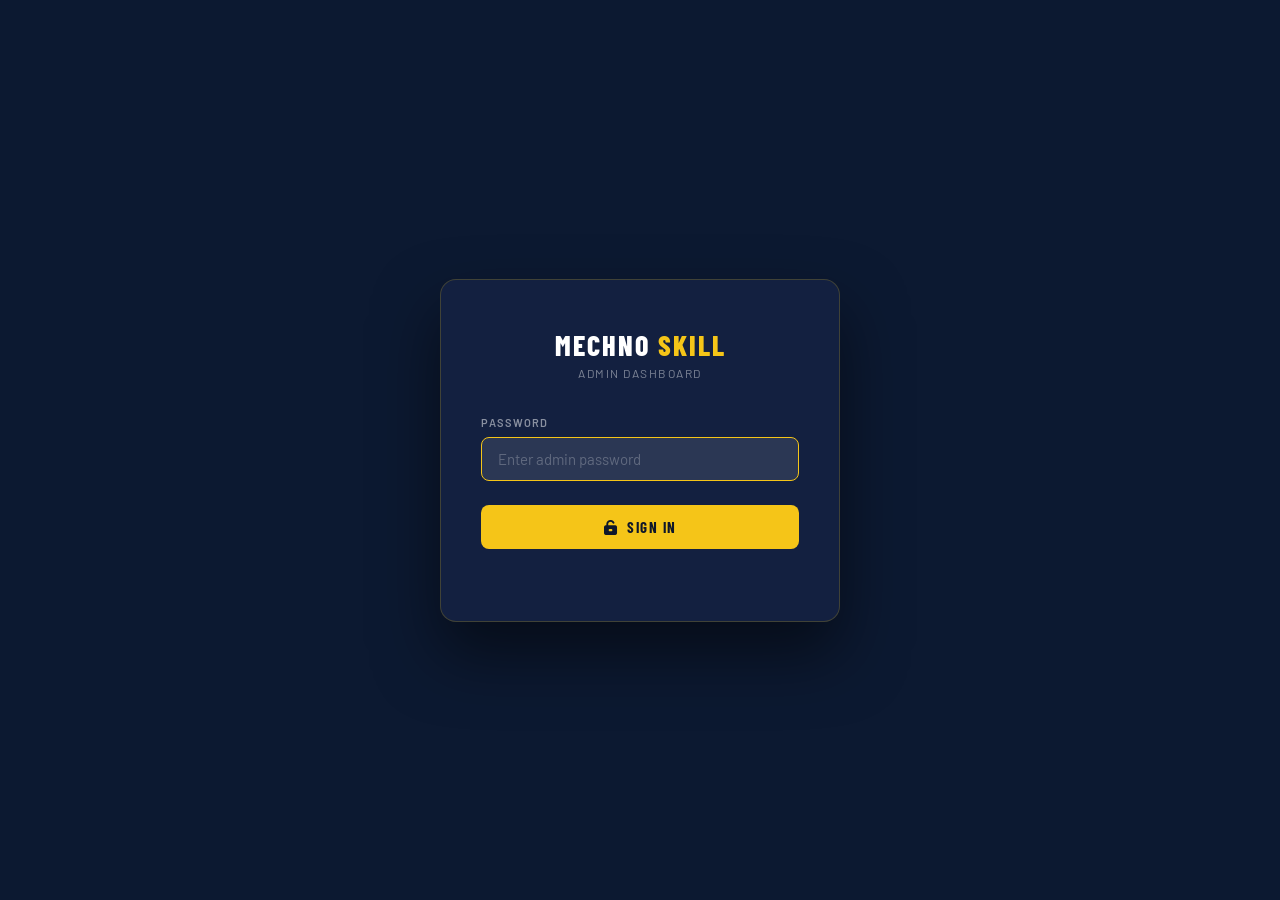
==== admin.html @ 9f1d414a "Redesign: light/white theme + admin dashboard - Full CSS overhaul: dark → white/light theme with nav" ====
<!DOCTYPE html>
<html lang="en">
<head>
  <meta charset="UTF-8" />
  <meta name="viewport" content="width=device-width, initial-scale=1.0" />
  <title>Mechno Skill — Admin Dashboard</title>

  <!-- Google Fonts (same as main site) -->
  <link rel="preconnect" href="https://fonts.googleapis.com" />
  <link rel="preconnect" href="https://fonts.gstatic.com" crossorigin />
  <link href="https://fonts.googleapis.com/css2?family=Barlow+Condensed:wght@400;600;700;800&family=Barlow:wght@400;500&family=Rajdhani:wght@400;600;700" rel="stylesheet" />

  <!-- Font Awesome -->
  <link rel="stylesheet" href="https://cdnjs.cloudflare.com/ajax/libs/font-awesome/6.5.0/css/all.min.css" />

  <style>
    /* ─── CSS Variables ─────────────────────────────────────────── */
    :root {
      --admin-bg: #f8fafc;
      --admin-sidebar: #0c1931;
      --admin-header: #ffffff;
      --admin-accent: #f5c518;
      --admin-blue: #2563eb;
      --admin-text: #0f172a;
      --admin-text-2: #64748b;
      --admin-border: #e2e8f0;
      --admin-card: #ffffff;
      --admin-input-bg: #f1f5f9;
      --admin-success: #22c55e;
      --admin-danger: #ef4444;
      --font-head: 'Barlow Condensed', sans-serif;
      --font-body: 'Barlow', sans-serif;
    }

    /* ─── Reset & Base ──────────────────────────────────────────── */
    *, *::before, *::after { box-sizing: border-box; margin: 0; padding: 0; }

    html, body {
      height: 100%;
      font-family: var(--font-body);
      font-size: 15px;
      color: var(--admin-text);
      background: var(--admin-bg);
    }

    /* ─── Login Overlay ─────────────────────────────────────────── */
    #login-overlay {
      position: fixed;
      inset: 0;
      background: var(--admin-sidebar);
      display: flex;
      align-items: center;
      justify-content: center;
      z-index: 9999;
      transition: transform 0.5s cubic-bezier(0.4, 0, 0.2, 1), opacity 0.5s ease;
    }

    #login-overlay.slide-up {
      transform: translateY(-100%);
      opacity: 0;
      pointer-events: none;
    }

    .login-card {
      background: #132040;
      border: 1px solid rgba(245, 197, 24, 0.2);
      border-radius: 16px;
      padding: 48px 40px 40px;
      width: 100%;
      max-width: 400px;
      box-shadow: 0 32px 64px rgba(0,0,0,0.5);
      text-align: center;
    }

    .login-card.shake {
      animation: shake 0.45s ease;
    }

    @keyframes shake {
      0%,100% { transform: translateX(0); }
      15%      { transform: translateX(-10px); }
      30%      { transform: translateX(10px); }
      45%      { transform: translateX(-8px); }
      60%      { transform: translateX(8px); }
      75%      { transform: translateX(-5px); }
      90%      { transform: translateX(5px); }
    }

    .login-logo {
      font-family: var(--font-head);
      font-size: 28px;
      font-weight: 800;
      letter-spacing: 2px;
      color: #fff;
      margin-bottom: 4px;
    }

    .login-logo span { color: var(--admin-accent); }

    .login-sub {
      font-size: 12px;
      color: rgba(255,255,255,0.45);
      letter-spacing: 1.5px;
      text-transform: uppercase;
      margin-bottom: 36px;
    }

    .login-label {
      display: block;
      text-align: left;
      font-size: 11px;
      font-weight: 600;
      letter-spacing: 1px;
      text-transform: uppercase;
      color: rgba(255,255,255,0.5);
      margin-bottom: 8px;
    }

    .login-input {
      width: 100%;
      padding: 12px 16px;
      background: rgba(255,255,255,0.07);
      border: 1px solid rgba(255,255,255,0.12);
      border-radius: 8px;
      color: #fff;
      font-family: var(--font-body);
      font-size: 15px;
      outline: none;
      transition: border-color 0.2s;
      margin-bottom: 24px;
    }

    .login-input:focus {
      border-color: var(--admin-accent);
      background: rgba(255,255,255,0.1);
    }

    .login-input::placeholder { color: rgba(255,255,255,0.25); }

    .login-btn {
      width: 100%;
      padding: 13px;
      background: var(--admin-accent);
      color: #0f172a;
      font-family: var(--font-head);
      font-size: 15px;
      font-weight: 700;
      letter-spacing: 1.5px;
      text-transform: uppercase;
      border: none;
      border-radius: 8px;
      cursor: pointer;
      transition: background 0.2s, transform 0.15s;
    }

    .login-btn:hover { background: #e6b800; transform: translateY(-1px); }
    .login-btn:active { transform: translateY(0); }

    .login-error {
      margin-top: 12px;
      font-size: 13px;
      color: var(--admin-danger);
      min-height: 20px;
    }

    /* ─── Admin Layout ──────────────────────────────────────────── */
    #admin-layout {
      display: none;
      flex-direction: column;
      height: 100vh;
    }

    #admin-layout.visible {
      display: flex;
    }

    /* Header */
    #admin-header {
      height: 64px;
      min-height: 64px;
      background: var(--admin-header);
      border-bottom: 1px solid var(--admin-border);
      display: flex;
      align-items: center;
      justify-content: space-between;
      padding: 0 24px 0 0;
      box-shadow: 0 1px 4px rgba(0,0,0,0.07);
      z-index: 100;
    }

    .header-brand {
      display: flex;
      align-items: center;
      gap: 0;
      height: 100%;
    }

    .header-sidebar-toggle {
      display: none;
      width: 64px;
      height: 64px;
      align-items: center;
      justify-content: center;
      background: none;
      border: none;
      color: var(--admin-text-2);
      font-size: 20px;
      cursor: pointer;
    }

    .header-title {
      font-family: var(--font-head);
      font-size: 20px;
      font-weight: 800;
      letter-spacing: 1px;
      color: var(--admin-sidebar);
      padding-left: 24px;
    }

    .header-title span { color: var(--admin-accent); }

    .header-actions { display: flex; align-items: center; gap: 12px; }

    .header-badge {
      font-size: 11px;
      font-weight: 600;
      letter-spacing: 0.5px;
      color: var(--admin-text-2);
      background: var(--admin-input-bg);
      padding: 4px 10px;
      border-radius: 20px;
      border: 1px solid var(--admin-border);
    }

    .btn-logout {
      display: flex;
      align-items: center;
      gap: 7px;
      padding: 8px 16px;
      background: none;
      border: 1px solid var(--admin-border);
      border-radius: 8px;
      color: var(--admin-text-2);
      font-family: var(--font-body);
      font-size: 13px;
      font-weight: 500;
      cursor: pointer;
      transition: background 0.2s, color 0.2s;
    }

    .btn-logout:hover {
      background: #fef2f2;
      color: var(--admin-danger);
      border-color: #fecaca;
    }

    /* Body (sidebar + main) */
    .admin-body {
      display: flex;
      flex: 1;
      overflow: hidden;
    }

    /* Sidebar */
    #admin-sidebar {
      width: 260px;
      min-width: 260px;
      background: var(--admin-sidebar);
      display: flex;
      flex-direction: column;
      overflow-y: auto;
      transition: transform 0.3s ease;
    }

    .sidebar-section-label {
      font-size: 10px;
      font-weight: 700;
      letter-spacing: 2px;
      text-transform: uppercase;
      color: rgba(255,255,255,0.3);
      padding: 20px 20px 8px;
    }

    .sidebar-nav { list-style: none; padding: 0 10px; }

    .sidebar-nav li a {
      display: flex;
      align-items: center;
      gap: 12px;
      padding: 11px 14px;
      border-radius: 8px;
      color: rgba(255,255,255,0.65);
      text-decoration: none;
      font-family: var(--font-body);
      font-size: 14px;
      font-weight: 500;
      transition: background 0.18s, color 0.18s;
      cursor: pointer;
    }

    .sidebar-nav li a i {
      width: 18px;
      text-align: center;
      font-size: 14px;
      flex-shrink: 0;
    }

    .sidebar-nav li a:hover {
      background: rgba(255,255,255,0.07);
      color: #fff;
    }

    .sidebar-nav li a.active {
      background: var(--admin-accent);
      color: #0f172a;
      font-weight: 700;
    }

    .sidebar-nav li a.active i { color: #0f172a; }

    .sidebar-divider {
      height: 1px;
      background: rgba(255,255,255,0.08);
      margin: 12px 20px;
    }

    .sidebar-bottom { padding: 10px 10px 20px; margin-top: auto; }

    .sidebar-bottom a {
      display: flex;
      align-items: center;
      gap: 12px;
      padding: 11px 14px;
      border-radius: 8px;
      color: rgba(255,255,255,0.5);
      text-decoration: none;
      font-size: 14px;
      font-weight: 500;
      transition: background 0.18s, color 0.18s;
      cursor: pointer;
    }

    .sidebar-bottom a:hover {
      background: rgba(255,255,255,0.07);
      color: rgba(255,255,255,0.85);
    }

    .sidebar-bottom a i { width: 18px; text-align: center; font-size: 14px; }

    /* Main area */
    #admin-main {
      flex: 1;
      overflow-y: auto;
      padding: 32px;
      background: var(--admin-bg);
    }

    .section-header {
      margin-bottom: 24px;
    }

    .section-header h2 {
      font-family: var(--font-head);
      font-size: 26px;
      font-weight: 800;
      letter-spacing: 0.5px;
      color: var(--admin-text);
    }

    .section-header p {
      color: var(--admin-text-2);
      font-size: 14px;
      margin-top: 4px;
    }

    /* Content sections */
    .content-section { display: none; }
    .content-section.active { display: block; }

    /* Card */
    .admin-card {
      background: var(--admin-card);
      border: 1px solid var(--admin-border);
      border-radius: 12px;
      padding: 28px;
      box-shadow: 0 1px 4px rgba(0,0,0,0.05);
      margin-bottom: 24px;
    }

    .card-title {
      font-family: var(--font-head);
      font-size: 14px;
      font-weight: 700;
      letter-spacing: 1.5px;
      text-transform: uppercase;
      color: var(--admin-text-2);
      margin-bottom: 20px;
      padding-bottom: 12px;
      border-bottom: 1px solid var(--admin-border);
    }

    /* Form fields */
    .form-group {
      margin-bottom: 20px;
    }

    .form-label {
      display: block;
      font-size: 11px;
      font-weight: 700;
      letter-spacing: 1px;
      text-transform: uppercase;
      color: var(--admin-text-2);
      margin-bottom: 7px;
    }

    .form-hint {
      font-size: 12px;
      color: var(--admin-text-2);
      margin-top: 5px;
      font-style: italic;
      font-weight: 400;
      text-transform: none;
      letter-spacing: 0;
    }

    .form-input,
    .form-textarea,
    .form-select {
      width: 100%;
      padding: 10px 14px;
      background: var(--admin-input-bg);
      border: 1px solid var(--admin-border);
      border-radius: 8px;
      color: var(--admin-text);
      font-family: var(--font-body);
      font-size: 14px;
      outline: none;
      transition: border-color 0.2s, box-shadow 0.2s;
      line-height: 1.5;
    }

    .form-textarea {
      resize: vertical;
      min-height: 90px;
    }

    .form-input:focus,
    .form-textarea:focus,
    .form-select:focus {
      border-color: var(--admin-blue);
      box-shadow: 0 0 0 3px rgba(37, 99, 235, 0.12);
      background: #fff;
    }

    /* Stats grid */
    .stats-grid {
      display: grid;
      grid-template-columns: 1fr 1fr;
      gap: 20px;
    }

    .stat-row {
      background: var(--admin-input-bg);
      border: 1px solid var(--admin-border);
      border-radius: 10px;
      padding: 16px;
    }

    .stat-row-title {
      font-size: 11px;
      font-weight: 700;
      letter-spacing: 1px;
      text-transform: uppercase;
      color: var(--admin-text-2);
      margin-bottom: 12px;
    }

    .stat-row .form-group { margin-bottom: 12px; }
    .stat-row .form-group:last-child { margin-bottom: 0; }

    /* Save button */
    .btn-save {
      display: flex;
      align-items: center;
      justify-content: center;
      gap: 8px;
      width: 100%;
      padding: 14px;
      background: var(--admin-accent);
      color: #0f172a;
      font-family: var(--font-head);
      font-size: 15px;
      font-weight: 700;
      letter-spacing: 1.5px;
      text-transform: uppercase;
      border: none;
      border-radius: 8px;
      cursor: pointer;
      transition: background 0.2s, transform 0.15s;
      margin-top: 4px;
    }

    .btn-save:hover { background: #e6b800; transform: translateY(-1px); }
    .btn-save:active { transform: translateY(0); }

    .btn-save.saved {
      background: var(--admin-success);
      color: #fff;
    }

    /* Reset link */
    .reset-link {
      display: block;
      text-align: center;
      margin-top: 14px;
      font-size: 13px;
      color: var(--admin-danger);
      cursor: pointer;
      text-decoration: none;
      background: none;
      border: none;
      font-family: var(--font-body);
    }

    .reset-link:hover { text-decoration: underline; }

    /* Toast */
    #toast {
      position: fixed;
      bottom: 28px;
      right: 28px;
      background: #0f172a;
      color: #fff;
      padding: 13px 22px;
      border-radius: 10px;
      font-size: 14px;
      font-weight: 500;
      box-shadow: 0 8px 24px rgba(0,0,0,0.2);
      display: flex;
      align-items: center;
      gap: 10px;
      transform: translateY(80px);
      opacity: 0;
      transition: transform 0.35s cubic-bezier(0.34, 1.56, 0.64, 1), opacity 0.3s ease;
      z-index: 500;
    }

    #toast.show {
      transform: translateY(0);
      opacity: 1;
    }

    #toast i { color: var(--admin-success); font-size: 16px; }

    /* Overlay backdrop for mobile sidebar */
    #sidebar-backdrop {
      display: none;
      position: fixed;
      inset: 0;
      background: rgba(0,0,0,0.45);
      z-index: 200;
    }

    /* ─── Responsive ────────────────────────────────────────────── */
    @media (max-width: 768px) {
      #admin-sidebar {
        position: fixed;
        top: 64px;
        left: 0;
        bottom: 0;
        z-index: 300;
        transform: translateX(-100%);
        width: 240px;
        min-width: 240px;
      }

      #admin-sidebar.open {
        transform: translateX(0);
      }

      #sidebar-backdrop.open {
        display: block;
      }

      .header-sidebar-toggle { display: flex; }
      .header-title { padding-left: 12px; }

      #admin-main { padding: 20px 16px; }

      .stats-grid { grid-template-columns: 1fr; }

      .header-badge { display: none; }
    }
  </style>
</head>
<body>

  <!-- ═══════════════════════════ LOGIN OVERLAY ═══════════════════════════ -->
  <div id="login-overlay">
    <div class="login-card" id="login-card">
      <div class="login-logo">MECHNO<span> SKILL</span></div>
      <div class="login-sub">Admin Dashboard</div>

      <label class="login-label" for="login-password">Password</label>
      <input
        class="login-input"
        type="password"
        id="login-password"
        placeholder="Enter admin password"
        autocomplete="current-password"
      />
      <button class="login-btn" id="login-btn">
        <i class="fas fa-unlock-alt"></i>&nbsp; Sign In
      </button>
      <div class="login-error" id="login-error"></div>
    </div>
  </div>

  <!-- ═══════════════════════════ ADMIN LAYOUT ═══════════════════════════ -->
  <div id="admin-layout">

    <!-- Header -->
    <header id="admin-header">
      <div class="header-brand">
        <button class="header-sidebar-toggle" id="sidebar-toggle" aria-label="Toggle sidebar">
          <i class="fas fa-bars"></i>
        </button>
        <div class="header-title">MECHNO<span> SKILL</span> &mdash; Admin</div>
      </div>
      <div class="header-actions">
        <span class="header-badge"><i class="fas fa-circle" style="color:var(--admin-success);font-size:8px;vertical-align:middle;margin-right:5px;"></i>Logged In</span>
        <button class="btn-logout" id="logout-btn">
          <i class="fas fa-sign-out-alt"></i> Logout
        </button>
      </div>
    </header>

    <!-- Body -->
    <div class="admin-body">

      <!-- Sidebar backdrop (mobile) -->
      <div id="sidebar-backdrop"></div>

      <!-- Sidebar -->
      <nav id="admin-sidebar">
        <div class="sidebar-section-label">Content</div>
        <ul class="sidebar-nav">
          <li>
            <a href="#" data-section="hero" class="nav-link active">
              <i class="fas fa-star"></i> Hero Section
            </a>
          </li>
          <li>
            <a href="#" data-section="about" class="nav-link">
              <i class="fas fa-building"></i> About Section
            </a>
          </li>
          <li>
            <a href="#" data-section="stats" class="nav-link">
              <i class="fas fa-chart-bar"></i> Stats
            </a>
          </li>
          <li>
            <a href="#" data-section="contact" class="nav-link">
              <i class="fas fa-phone-alt"></i> Contact Info
            </a>
          </li>
          <li>
            <a href="#" data-section="footer" class="nav-link">
              <i class="fas fa-shoe-prints"></i> Footer
            </a>
          </li>
        </ul>

        <div class="sidebar-divider"></div>

        <div class="sidebar-bottom">
          <a href="index.html" id="back-to-site">
            <i class="fas fa-arrow-left"></i> Back to Site
          </a>
        </div>
      </nav>

      <!-- Main Content -->
      <main id="admin-main">

        <!-- ── HERO SECTION ── -->
        <div class="content-section active" id="section-hero">
          <div class="section-header">
            <h2><i class="fas fa-star" style="color:var(--admin-accent);margin-right:10px;font-size:20px;"></i>Hero Section</h2>
            <p>Edit the main hero banner displayed at the top of the homepage.</p>
          </div>
          <div class="admin-card">
            <div class="card-title">Hero Content</div>

            <div class="form-group">
              <label class="form-label" for="ms_hero_badge">Badge Text</label>
              <input class="form-input" type="text" id="ms_hero_badge"
                data-key="ms_hero_badge"
                data-default="TRUSTED SINCE 2014 · AL-KHOBAR, KSA"
                placeholder="TRUSTED SINCE 2014 · AL-KHOBAR, KSA" />
            </div>

            <div class="form-group">
              <label class="form-label" for="ms_hero_title">Page Title <span class="form-hint">(HTML allowed)</span></label>
              <textarea class="form-textarea" id="ms_hero_title"
                data-key="ms_hero_title"
                data-default="FORGING THE<br/><span class='accent-gradient'>FUTURE</span><br/>OF INDUSTRY"
                rows="4"
                placeholder="FORGING THE&lt;br/&gt;&lt;span class='accent-gradient'&gt;FUTURE&lt;/span&gt;&lt;br/&gt;OF INDUSTRY"></textarea>
              <span class="form-hint">Use <code>&lt;br/&gt;</code> for line breaks. Use <code>&lt;span class='accent-gradient'&gt;TEXT&lt;/span&gt;</code> for gold gradient text.</span>
            </div>

            <div class="form-group">
              <label class="form-label" for="ms_hero_sub">Subtitle</label>
              <textarea class="form-textarea" id="ms_hero_sub"
                data-key="ms_hero_sub"
                data-default="Premium Carbon &amp; Stainless Steel Pipes, Fittings &amp; Industrial Solutions"
                rows="3"
                placeholder="Premium Carbon &amp; Stainless Steel Pipes..."></textarea>
            </div>

            <button class="btn-save" data-section-save="hero">
              <i class="fas fa-save"></i> Save Hero Changes
            </button>
          </div>
        </div>

        <!-- ── ABOUT SECTION ── -->
        <div class="content-section" id="section-about">
          <div class="section-header">
            <h2><i class="fas fa-building" style="color:var(--admin-accent);margin-right:10px;font-size:20px;"></i>About Section</h2>
            <p>Edit the About Us content displayed on the homepage.</p>
          </div>
          <div class="admin-card">
            <div class="card-title">About Content</div>

            <div class="form-group">
              <label class="form-label" for="ms_about_lead">Lead Paragraph</label>
              <textarea class="form-textarea" id="ms_about_lead"
                data-key="ms_about_lead"
                data-default=""
                rows="4"
                placeholder="Opening lead paragraph for the About section..."></textarea>
            </div>

            <div class="form-group">
              <label class="form-label" for="ms_about_body1">Body Paragraph 1</label>
              <textarea class="form-textarea" id="ms_about_body1"
                data-key="ms_about_body1"
                data-default=""
                rows="4"
                placeholder="First body paragraph..."></textarea>
            </div>

            <div class="form-group">
              <label class="form-label" for="ms_about_body2">Body Paragraph 2</label>
              <textarea class="form-textarea" id="ms_about_body2"
                data-key="ms_about_body2"
                data-default=""
                rows="4"
                placeholder="Second body paragraph..."></textarea>
            </div>

            <button class="btn-save" data-section-save="about">
              <i class="fas fa-save"></i> Save About Changes
            </button>
          </div>
        </div>

        <!-- ── STATS SECTION ── -->
        <div class="content-section" id="section-stats">
          <div class="section-header">
            <h2><i class="fas fa-chart-bar" style="color:var(--admin-accent);margin-right:10px;font-size:20px;"></i>Stats</h2>
            <p>Edit the four key statistics shown in the stats bar.</p>
          </div>
          <div class="admin-card">
            <div class="card-title">Statistics</div>
            <div class="stats-grid">

              <div class="stat-row">
                <div class="stat-row-title">Stat 1</div>
                <div class="form-group">
                  <label class="form-label" for="ms_stat1_num">Number</label>
                  <input class="form-input" type="number" id="ms_stat1_num"
                    data-key="ms_stat1_num" data-default="10" placeholder="10" />
                </div>
                <div class="form-group">
                  <label class="form-label" for="ms_stat1_label">Label</label>
                  <input class="form-input" type="text" id="ms_stat1_label"
                    data-key="ms_stat1_label" data-default="Years Experience" placeholder="Years Experience" />
                </div>
              </div>

              <div class="stat-row">
                <div class="stat-row-title">Stat 2</div>
                <div class="form-group">
                  <label class="form-label" for="ms_stat2_num">Number</label>
                  <input class="form-input" type="number" id="ms_stat2_num"
                    data-key="ms_stat2_num" data-default="500" placeholder="500" />
                </div>
                <div class="form-group">
                  <label class="form-label" for="ms_stat2_label">Label</label>
                  <input class="form-input" type="text" id="ms_stat2_label"
                    data-key="ms_stat2_label" data-default="Projects Delivered" placeholder="Projects Delivered" />
                </div>
              </div>

              <div class="stat-row">
                <div class="stat-row-title">Stat 3</div>
                <div class="form-group">
                  <label class="form-label" for="ms_stat3_num">Number</label>
                  <input class="form-input" type="number" id="ms_stat3_num"
                    data-key="ms_stat3_num" data-default="50" placeholder="50" />
                </div>
                <div class="form-group">
                  <label class="form-label" for="ms_stat3_label">Label</label>
                  <input class="form-input" type="text" id="ms_stat3_label"
                    data-key="ms_stat3_label" data-default="Global Brands" placeholder="Global Brands" />
                </div>
              </div>

              <div class="stat-row">
                <div class="stat-row-title">Stat 4</div>
                <div class="form-group">
                  <label class="form-label" for="ms_stat4_num">Number</label>
                  <input class="form-input" type="number" id="ms_stat4_num"
                    data-key="ms_stat4_num" data-default="15" placeholder="15" />
                </div>
                <div class="form-group">
                  <label class="form-label" for="ms_stat4_label">Label</label>
                  <input class="form-input" type="text" id="ms_stat4_label"
                    data-key="ms_stat4_label" data-default="Product Categories" placeholder="Product Categories" />
                </div>
              </div>

            </div>

            <button class="btn-save" data-section-save="stats" style="margin-top:24px;">
              <i class="fas fa-save"></i> Save Stats Changes
            </button>
          </div>
        </div>

        <!-- ── CONTACT SECTION ── -->
        <div class="content-section" id="section-contact">
          <div class="section-header">
            <h2><i class="fas fa-phone-alt" style="color:var(--admin-accent);margin-right:10px;font-size:20px;"></i>Contact Info</h2>
            <p>Edit the contact information displayed on the homepage and in the footer.</p>
          </div>
          <div class="admin-card">
            <div class="card-title">Contact Details</div>

            <div class="form-group">
              <label class="form-label" for="ms_contact_address">Address</label>
              <textarea class="form-textarea" id="ms_contact_address"
                data-key="ms_contact_address"
                data-default=""
                rows="3"
                placeholder="Full address..."></textarea>
            </div>

            <div class="form-group">
              <label class="form-label" for="ms_contact_phone1">Phone 1</label>
              <input class="form-input" type="text" id="ms_contact_phone1"
                data-key="ms_contact_phone1" data-default="" placeholder="+966 ..." />
            </div>

            <div class="form-group">
              <label class="form-label" for="ms_contact_phone2">Phone 2</label>
              <input class="form-input" type="text" id="ms_contact_phone2"
                data-key="ms_contact_phone2" data-default="" placeholder="+966 ..." />
            </div>

            <div class="form-group">
              <label class="form-label" for="ms_contact_email">Email Address</label>
              <input class="form-input" type="email" id="ms_contact_email"
                data-key="ms_contact_email" data-default="" placeholder="info@example.com" />
            </div>

            <button class="btn-save" data-section-save="contact">
              <i class="fas fa-save"></i> Save Contact Changes
            </button>
          </div>
        </div>

        <!-- ── FOOTER SECTION ── -->
        <div class="content-section" id="section-footer">
          <div class="section-header">
            <h2><i class="fas fa-shoe-prints" style="color:var(--admin-accent);margin-right:10px;font-size:20px;"></i>Footer</h2>
            <p>Edit the footer tagline and copyright text.</p>
          </div>
          <div class="admin-card">
            <div class="card-title">Footer Content</div>

            <div class="form-group">
              <label class="form-label" for="ms_footer_tagline">Tagline</label>
              <textarea class="form-textarea" id="ms_footer_tagline"
                data-key="ms_footer_tagline"
                data-default=""
                rows="3"
                placeholder="Footer tagline text..."></textarea>
            </div>

            <div class="form-group">
              <label class="form-label" for="ms_copyright">Copyright Text</label>
              <input class="form-input" type="text" id="ms_copyright"
                data-key="ms_copyright" data-default="" placeholder="© 2024 Mechno Skill Est. All rights reserved." />
            </div>

            <button class="btn-save" data-section-save="footer">
              <i class="fas fa-save"></i> Save Footer Changes
            </button>

            <div style="margin-top: 28px; padding-top: 20px; border-top: 1px solid var(--admin-border);">
              <div style="font-size:12px;font-weight:700;letter-spacing:1px;text-transform:uppercase;color:var(--admin-text-2);margin-bottom:8px;">Danger Zone</div>
              <button class="reset-link" id="reset-all-btn">
                <i class="fas fa-trash-alt"></i> Reset All Content to Defaults
              </button>
              <div style="font-size:12px;color:var(--admin-text-2);text-align:center;margin-top:6px;">
                This will clear all <code>ms_*</code> localStorage keys and reload the page.
              </div>
            </div>
          </div>
        </div>

      </main>
    </div><!-- /.admin-body -->
  </div><!-- /#admin-layout -->

  <!-- Toast -->
  <div id="toast"><i class="fas fa-check-circle"></i> <span id="toast-msg">Changes saved!</span></div>

  <!-- ═══════════════════════════ JAVASCRIPT ═══════════════════════════ -->
  <script>
    (function () {
      'use strict';

      /* ── Constants ─────────────────────────────────────── */
      var ADMIN_PASSWORD = 'mechno@admin2024';
      var SESSION_KEY    = 'ms_logged_in';

      /* ── DOM refs ──────────────────────────────────────── */
      var loginOverlay   = document.getElementById('login-overlay');
      var loginCard      = document.getElementById('login-card');
      var loginInput     = document.getElementById('login-password');
      var loginBtn       = document.getElementById('login-btn');
      var loginError     = document.getElementById('login-error');
      var adminLayout    = document.getElementById('admin-layout');
      var logoutBtn      = document.getElementById('logout-btn');
      var sidebarToggle  = document.getElementById('sidebar-toggle');
      var adminSidebar   = document.getElementById('admin-sidebar');
      var sidebarBackdrop= document.getElementById('sidebar-backdrop');
      var toast          = document.getElementById('toast');
      var toastMsg       = document.getElementById('toast-msg');
      var resetBtn       = document.getElementById('reset-all-btn');
      var navLinks       = document.querySelectorAll('.nav-link');
      var contentSections= document.querySelectorAll('.content-section');
      var saveButtons    = document.querySelectorAll('.btn-save');
      var allFields      = document.querySelectorAll('[data-key]');

      /* ── Helpers ───────────────────────────────────────── */
      var toastTimer;
      function showToast(msg) {
        toastMsg.textContent = msg || 'Changes saved!';
        toast.classList.add('show');
        clearTimeout(toastTimer);
        toastTimer = setTimeout(function () {
          toast.classList.remove('show');
        }, 2500);
      }

      function getVal(key, defaultVal) {
        var stored = localStorage.getItem(key);
        return stored !== null ? stored : (defaultVal || '');
      }

      /* ── Auth ──────────────────────────────────────────── */
      function isLoggedIn() {
        return sessionStorage.getItem(SESSION_KEY) === '1';
      }

      function showDashboard() {
        loginOverlay.classList.add('slide-up');
        adminLayout.classList.add('visible');
        populateAllFields();
      }

      function doLogin() {
        var pwd = loginInput.value.trim();
        if (pwd === ADMIN_PASSWORD) {
          sessionStorage.setItem(SESSION_KEY, '1');
          loginError.textContent = '';
          showDashboard();
        } else {
          loginError.textContent = 'Incorrect password. Please try again.';
          loginCard.classList.remove('shake');
          void loginCard.offsetWidth; // reflow to restart animation
          loginCard.classList.add('shake');
          loginInput.value = '';
          loginInput.focus();
        }
      }

      loginBtn.addEventListener('click', doLogin);
      loginInput.addEventListener('keydown', function (e) {
        if (e.key === 'Enter') doLogin();
      });

      /* ── Logout ────────────────────────────────────────── */
      logoutBtn.addEventListener('click', function () {
        sessionStorage.removeItem(SESSION_KEY);
        location.reload();
      });

      /* ── Sidebar toggle (mobile) ───────────────────────── */
      sidebarToggle.addEventListener('click', function () {
        adminSidebar.classList.toggle('open');
        sidebarBackdrop.classList.toggle('open');
      });

      sidebarBackdrop.addEventListener('click', function () {
        adminSidebar.classList.remove('open');
        sidebarBackdrop.classList.remove('open');
      });

      /* ── Navigation ────────────────────────────────────── */
      navLinks.forEach(function (link) {
        link.addEventListener('click', function (e) {
          e.preventDefault();
          var target = this.getAttribute('data-section');

          // update nav active state
          navLinks.forEach(function (l) { l.classList.remove('active'); });
          this.classList.add('active');

          // show correct section
          contentSections.forEach(function (s) { s.classList.remove('active'); });
          var targetSection = document.getElementById('section-' + target);
          if (targetSection) targetSection.classList.add('active');

          // close sidebar on mobile
          adminSidebar.classList.remove('open');
          sidebarBackdrop.classList.remove('open');

          // scroll main to top
          document.getElementById('admin-main').scrollTop = 0;
        });
      });

      /* ── Populate fields from localStorage ────────────── */
      function populateAllFields() {
        allFields.forEach(function (field) {
          var key = field.getAttribute('data-key');
          var def = field.getAttribute('data-default') || '';
          field.value = getVal(key, def);
        });
      }

      /* ── Save section ──────────────────────────────────── */
      saveButtons.forEach(function (btn) {
        btn.addEventListener('click', function () {
          var sectionId = this.getAttribute('data-section-save');
          var sectionEl = document.getElementById('section-' + sectionId);
          if (!sectionEl) return;

          var fields = sectionEl.querySelectorAll('[data-key]');
          fields.forEach(function (field) {
            var key = field.getAttribute('data-key');
            localStorage.setItem(key, field.value);
          });

          // button feedback
          var me = this;
          me.classList.add('saved');
          me.innerHTML = '<i class="fas fa-check"></i> Saved!';
          setTimeout(function () {
            me.classList.remove('saved');
            me.innerHTML = '<i class="fas fa-save"></i> Save ' + capitalize(sectionId) + ' Changes';
          }, 2000);

          showToast('Changes saved successfully!');
        });
      });

      function capitalize(str) {
        return str.charAt(0).toUpperCase() + str.slice(1);
      }

      /* ── Reset to defaults ─────────────────────────────── */
      resetBtn.addEventListener('click', function () {
        if (!confirm('Are you sure you want to reset ALL content to defaults? This cannot be undone.')) return;
        Object.keys(localStorage)
          .filter(function (k) { return k.startsWith('ms_'); })
          .forEach(function (k) { localStorage.removeItem(k); });
        showToast('All content reset to defaults. Reloading...');
        setTimeout(function () { location.reload(); }, 1200);
      });

      /* ── Init ──────────────────────────────────────────── */
      if (isLoggedIn()) {
        // Skip overlay
        loginOverlay.style.display = 'none';
        adminLayout.classList.add('visible');
        populateAllFields();
      } else {
        loginInput.focus();
      }

    })();
  </script>
</body>
</html>
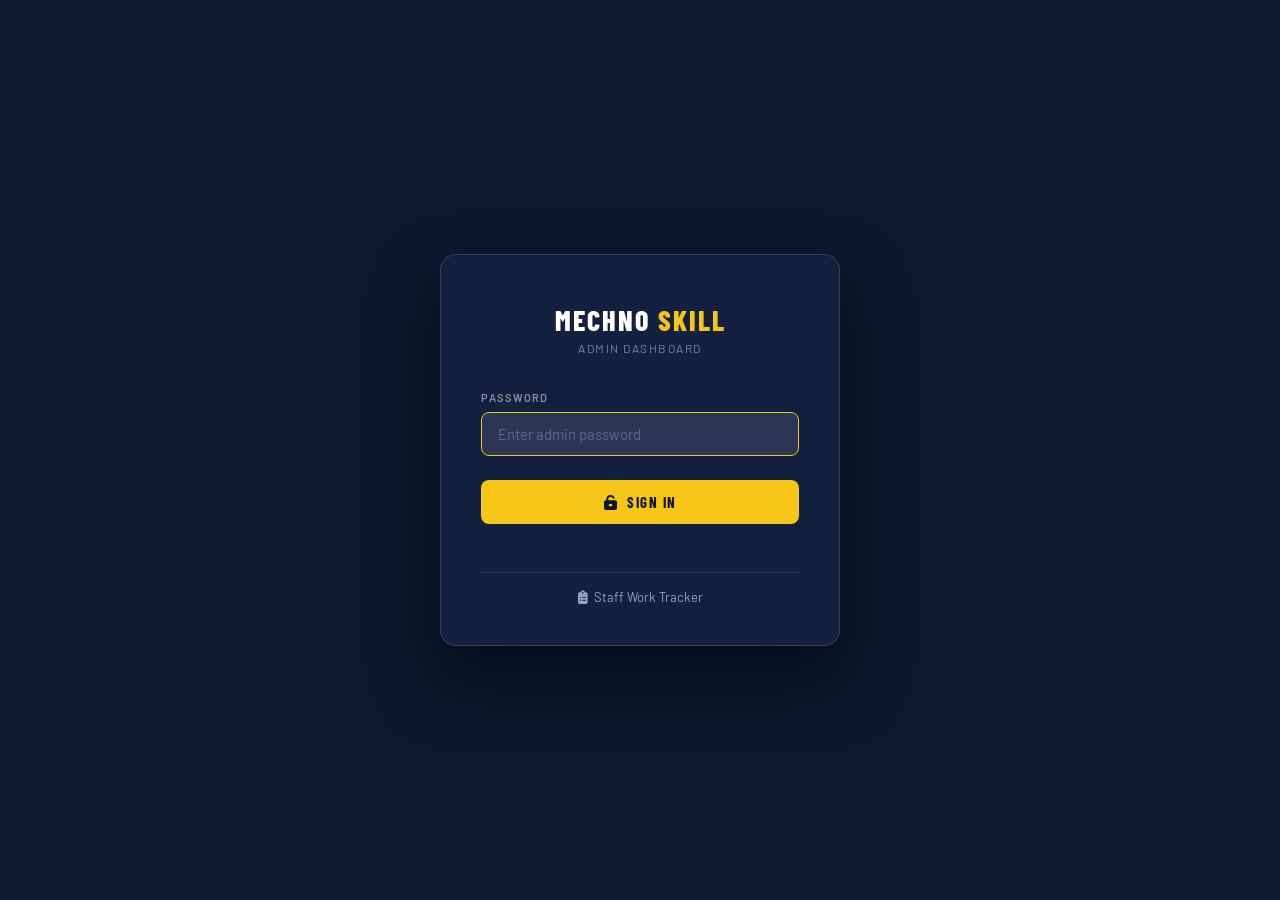
==== commit d1aeee66: "Add staff work tracker link to admin login screen Links the admin login page to the new Mechno Skill" ====
--- a/admin.html
+++ b/admin.html
@@ -155,6 +155,18 @@
 
     .login-btn:hover { background: #e6b800; transform: translateY(-1px); }
     .login-btn:active { transform: translateY(0); }
+
+    .staff-tracker-link {
+      display: block;
+      text-align: center;
+      margin-top: 16px;
+      padding-top: 16px;
+      border-top: 1px solid rgba(255,255,255,0.1);
+      color: #94a3b8;
+      font-size: 13px;
+      text-decoration: none;
+    }
+    .staff-tracker-link:hover { color: var(--admin-accent); }
 
     .login-error {
       margin-top: 12px;
@@ -614,6 +626,9 @@
         <i class="fas fa-unlock-alt"></i>&nbsp; Sign In
       </button>
       <div class="login-error" id="login-error"></div>
+      <a class="staff-tracker-link" href="https://mechno-worktracker.example.com" target="_blank" rel="noopener">
+        <i class="fas fa-clipboard-list"></i>&nbsp; Staff Work Tracker
+      </a>
     </div>
   </div>
 
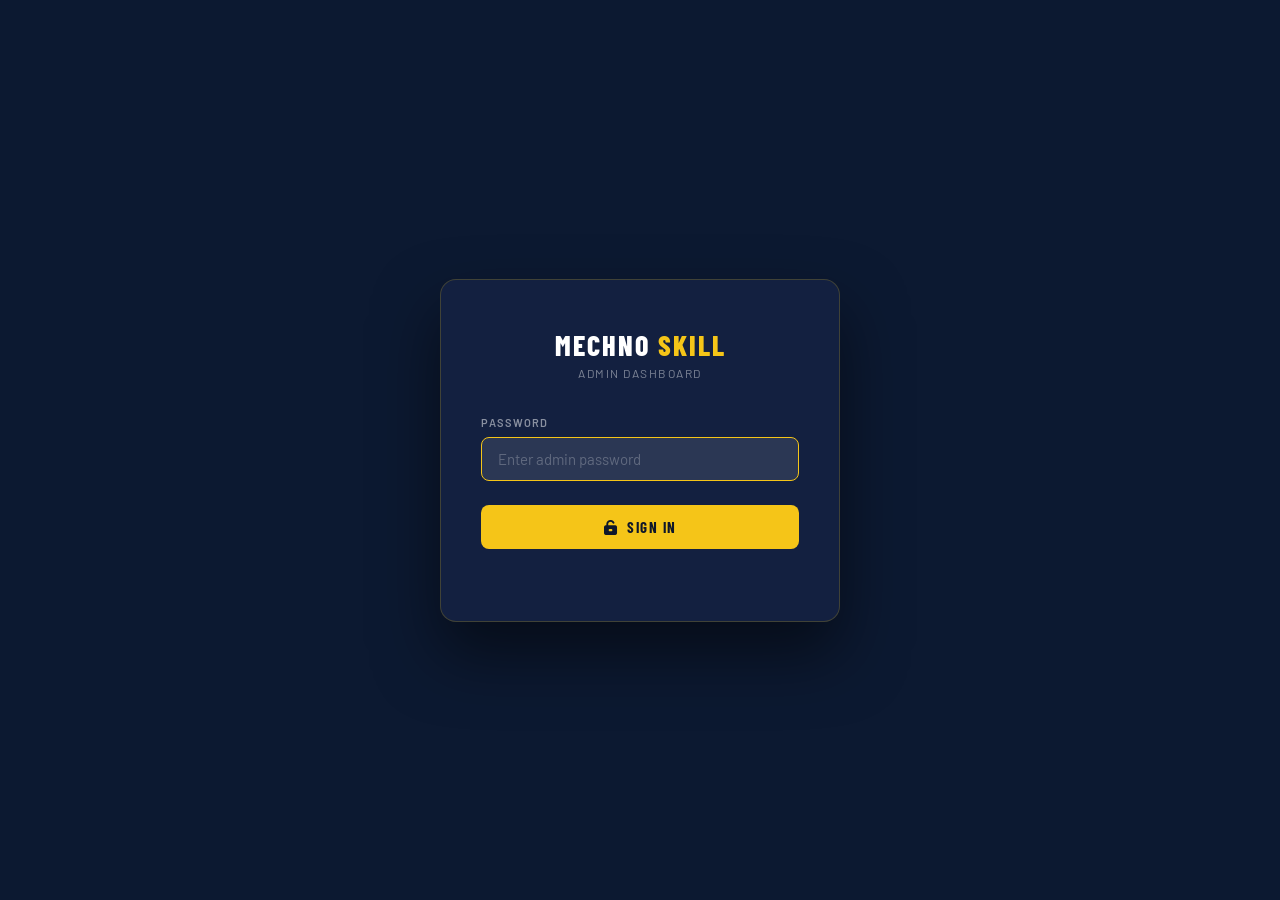
==== commit a1b2204d: "Revert "Add staff work tracker link to admin login screen" This reverts commit d1aeee66abf5b45aad553" ====
--- a/admin.html
+++ b/admin.html
@@ -155,18 +155,6 @@
 
     .login-btn:hover { background: #e6b800; transform: translateY(-1px); }
     .login-btn:active { transform: translateY(0); }
-
-    .staff-tracker-link {
-      display: block;
-      text-align: center;
-      margin-top: 16px;
-      padding-top: 16px;
-      border-top: 1px solid rgba(255,255,255,0.1);
-      color: #94a3b8;
-      font-size: 13px;
-      text-decoration: none;
-    }
-    .staff-tracker-link:hover { color: var(--admin-accent); }
 
     .login-error {
       margin-top: 12px;
@@ -626,9 +614,6 @@
         <i class="fas fa-unlock-alt"></i>&nbsp; Sign In
       </button>
       <div class="login-error" id="login-error"></div>
-      <a class="staff-tracker-link" href="https://mechno-worktracker.example.com" target="_blank" rel="noopener">
-        <i class="fas fa-clipboard-list"></i>&nbsp; Staff Work Tracker
-      </a>
     </div>
   </div>
 
